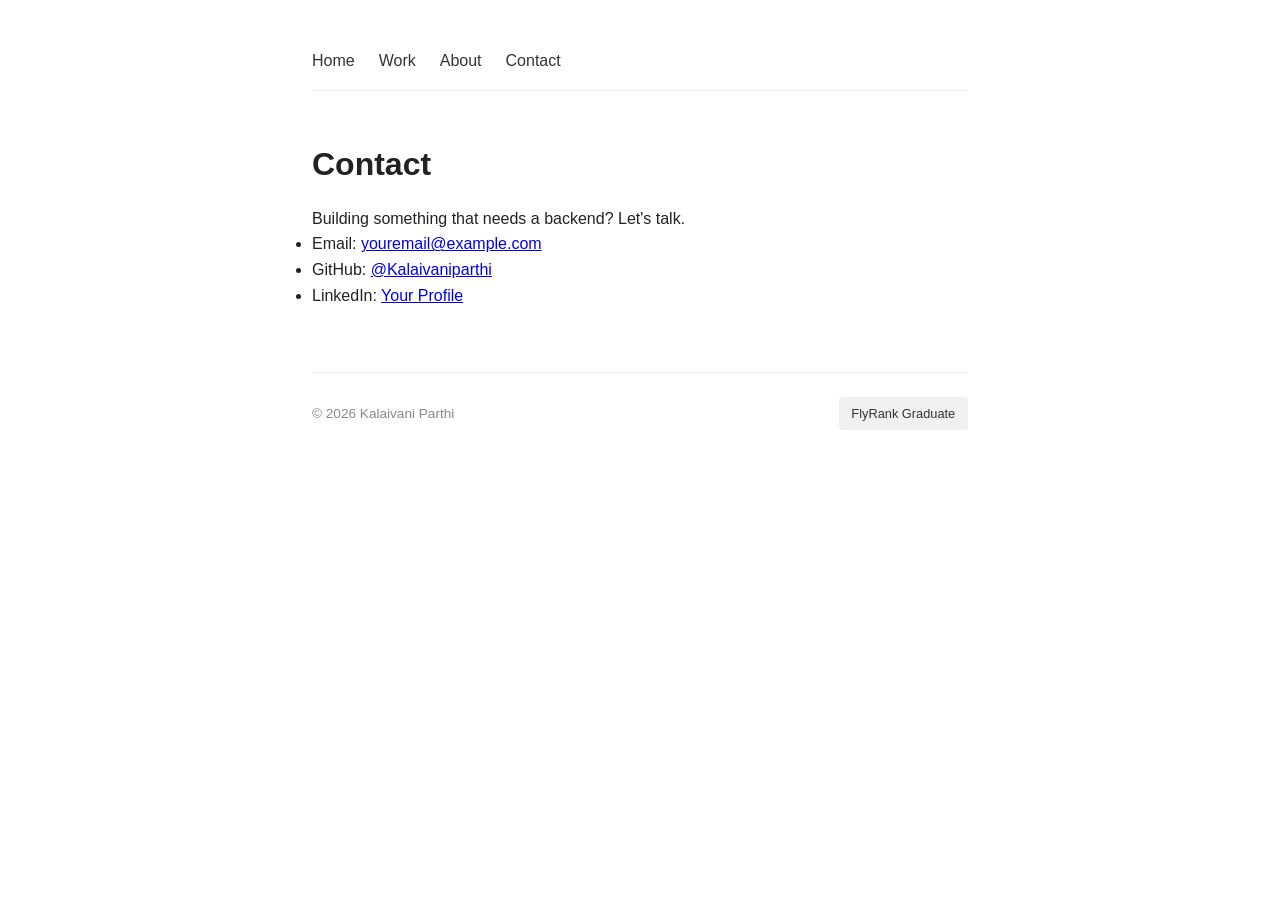
==== contact.html @ 85a7c7a2 "Portfolio: initial build" ====
<!DOCTYPE html>
<html lang="en">
<head>
    <meta charset="UTF-8">
    <title>Contact — Kalaivani Parthi</title>
    <link rel="stylesheet" href="css/style.css">
</head>
<body>
    <nav>
        <a href="index.html">Home</a>
        <a href="work.html">Work</a>
        <a href="about.html">About</a>
        <a href="contact.html">Contact</a>
    </nav>

    <main>
        <h1>Contact</h1>
        <p>Building something that needs a backend? Let's talk.</p>
        <ul>
            <li>Email: <a href="mailto:youremail@example.com">youremail@example.com</a></li>
            <li>GitHub: <a href="https://github.com/Kalaivaniparthi">@Kalaivaniparthi</a></li>
            <li>LinkedIn: <a href="https://linkedin.com/in/yourprofile">Your Profile</a></li>
        </ul>
    </main>

    <footer>
        <p>© 2026 Kalaivani Parthi</p>
        <a href="https://aifluency.flyrank.ai/verify/YOUR-ID" class="badge">FlyRank Graduate</a>
    </footer>
</body>
</html>
---- css/style.css ----
* { margin: 0; padding: 0; box-sizing: border-box; }

body {
    font-family: -apple-system, BlinkMacSystemFont, "Segoe UI", sans-serif;
    max-width: 720px;
    margin: 0 auto;
    padding: 2rem;
    line-height: 1.6;
    color: #222;
}

nav {
    display: flex;
    gap: 1.5rem;
    padding: 1rem 0;
    border-bottom: 1px solid #eee;
    margin-bottom: 3rem;
}

nav a {
    text-decoration: none;
    color: #333;
    font-weight: 500;
}

nav a:hover { color: #0066cc; }

h1 { font-size: 2rem; margin-bottom: 1rem; }
h2 { font-size: 1.4rem; margin-bottom: 0.5rem; }

.hero { padding: 3rem 0; }
.hero p { font-size: 1.1rem; color: #555; margin-bottom: 1.5rem; }

.btn {
    display: inline-block;
    padding: 0.75rem 1.5rem;
    background: #0066cc;
    color: white;
    text-decoration: none;
    border-radius: 6px;
}

.case {
    padding: 1.5rem 0;
    border-bottom: 1px solid #eee;
}

.case a { color: #0066cc; }

footer {
    margin-top: 4rem;
    padding-top: 1.5rem;
    border-top: 1px solid #eee;
    font-size: 0.85rem;
    color: #888;
    display: flex;
    justify-content: space-between;
    align-items: center;
}

.badge {
    padding: 0.4rem 0.8rem;
    background: #f0f0f0;
    color: #333;
    text-decoration: none;
    border-radius: 4px;
    font-size: 0.8rem;
}
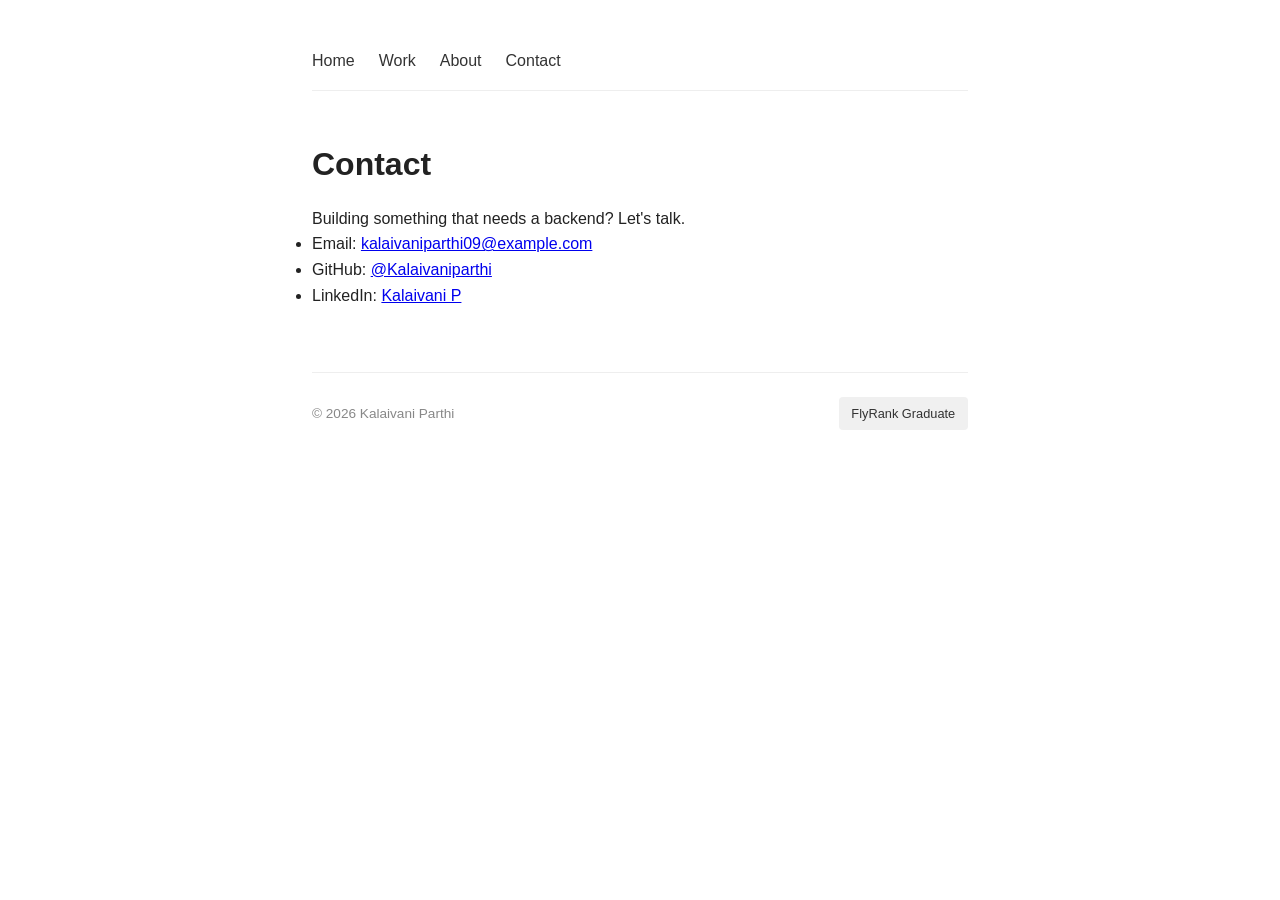
==== commit cde6bd9c: "Update contact information in contact.html" ====
--- a/contact.html
+++ b/contact.html
@@ -17,9 +17,9 @@
         <h1>Contact</h1>
         <p>Building something that needs a backend? Let's talk.</p>
         <ul>
-            <li>Email: <a href="mailto:youremail@example.com">youremail@example.com</a></li>
+            <li>Email: <a href="mailto:kalaivaniparthi09@gmail.com">kalaivaniparthi09@example.com</a></li>
             <li>GitHub: <a href="https://github.com/Kalaivaniparthi">@Kalaivaniparthi</a></li>
-            <li>LinkedIn: <a href="https://linkedin.com/in/yourprofile">Your Profile</a></li>
+            <li>LinkedIn: <a href="https://www.linkedin.com/in/kalaivani-p-b82641328/">Kalaivani P</a></li>
         </ul>
     </main>
 
